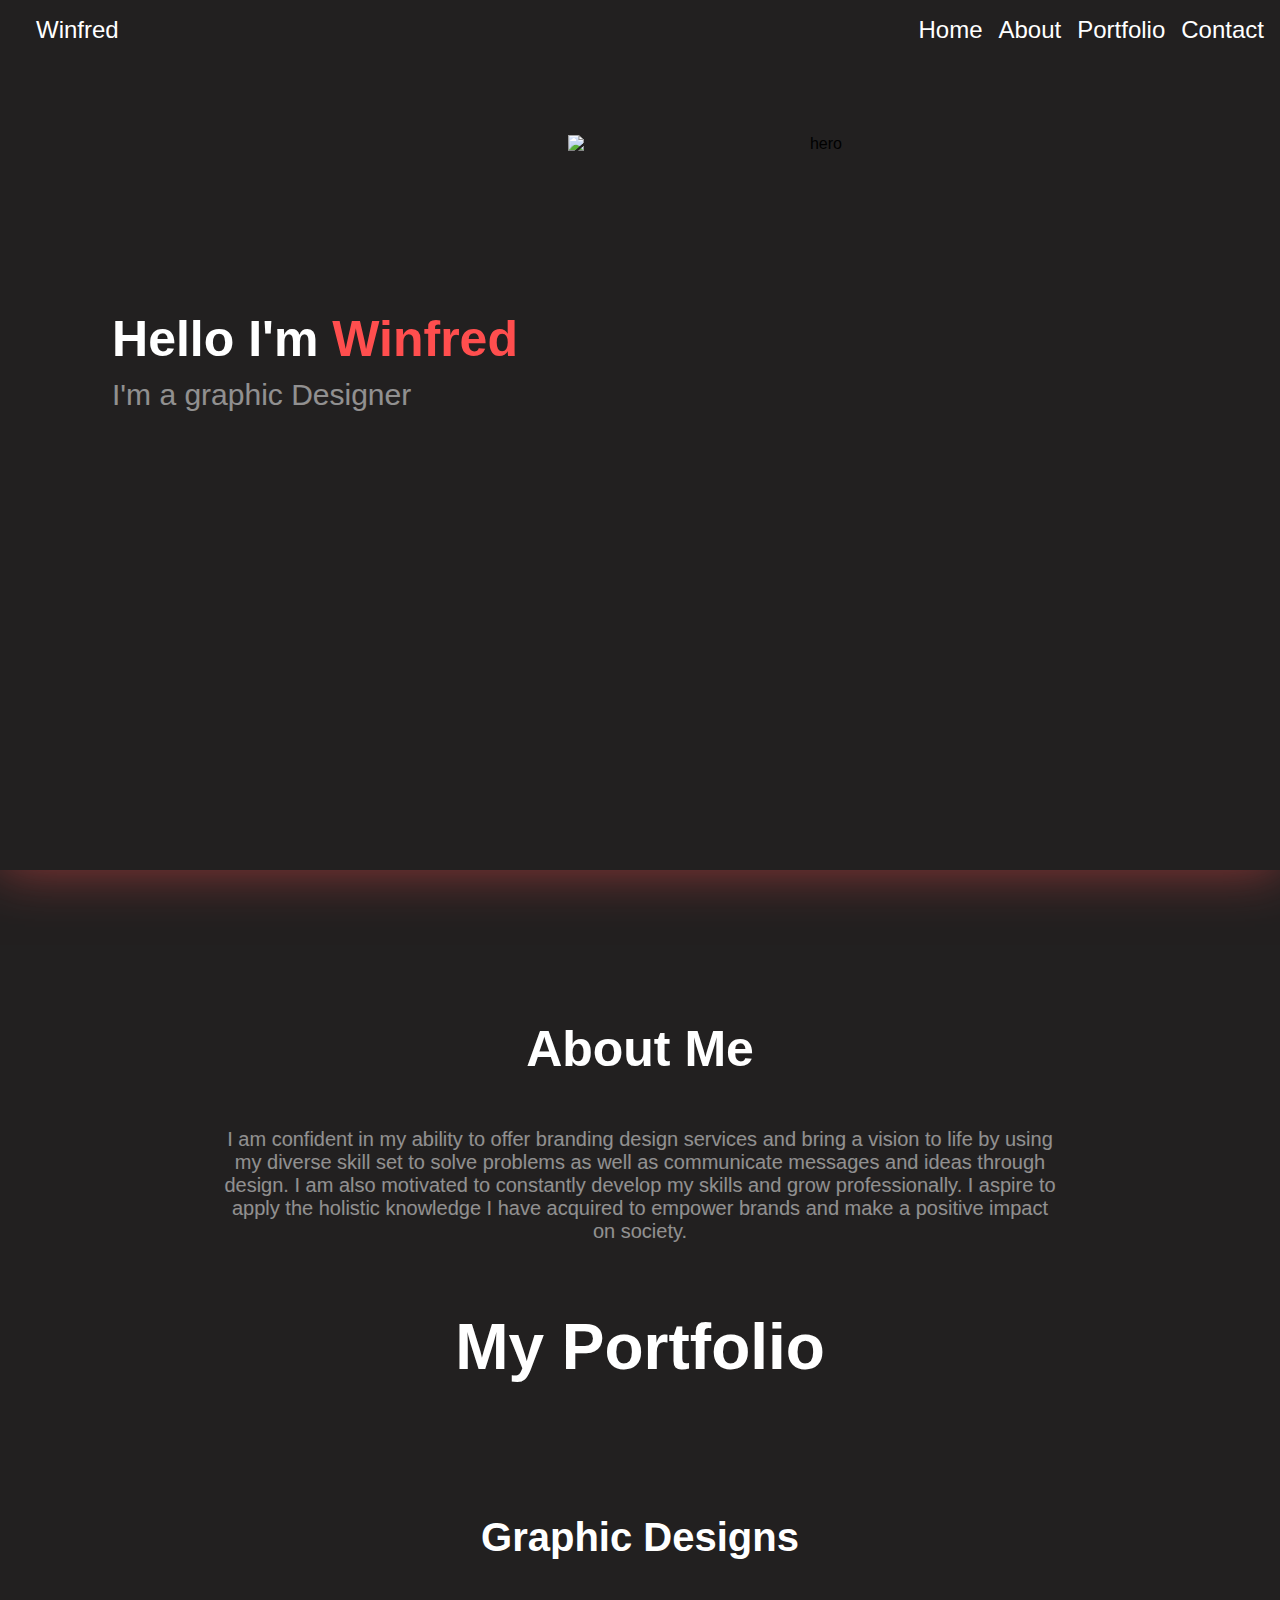
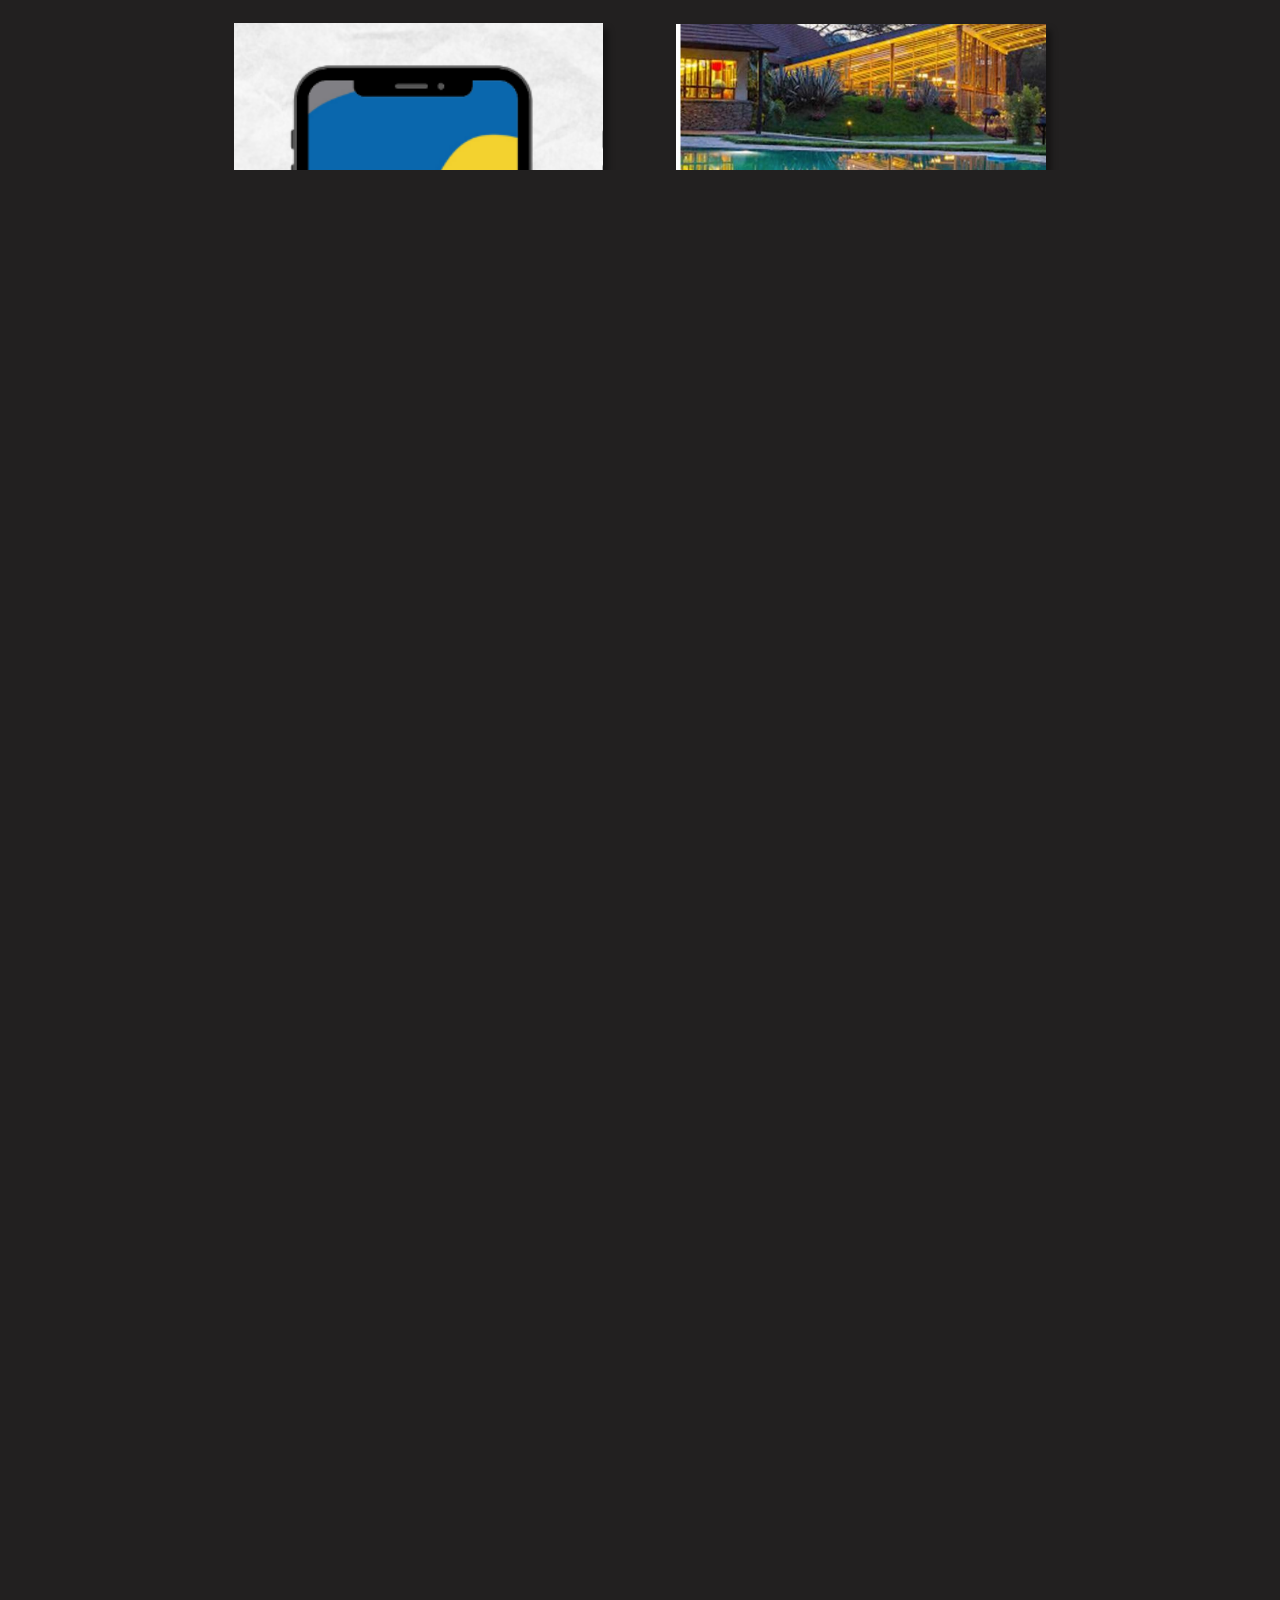
==== index.html @ 3dcd87e1 "adding more features" ====
<!DOCTYPE html>
<html lang="en">
<head>
    <meta charset="UTF-8">
    <meta http-equiv="X-UA-Compatible" content="IE=edge">
    <meta name="viewport" content="width=device-width, initial-scale=1.0">
    <script src="https://kit.fontawesome.com/c76bc25f8c.js" crossorigin="anonymous"></script>
    <script src = "https://code.jquery.com/jquery-3.6.0.min.js"></script>
    <link rel="stylesheet" href="style.css">
    <title>Winfred Maigua| Portfolio</title>
</head>
<body>
  <header>
    <nav>
      <div class="logo"><i style="padding-right: 20px;" class="fas fa-snowflake" class="logo"></i>Winfred</div>
      <div class="menu" id="menu">
        <div class="bar"></div>
        <div class="bar"></div>
        <div class="bar"></div>
      </div>
      <ul class="nav-list" id="navList">
        <li><a href="#">Home</a></li>
        <li><a href="#about">About</a></li>
        <li><a href="#portfolio">Portfolio</a></li>
        <li><a href="#contact">Contact</a></li>
      </ul>
    </nav>
  </header>
    <div class="hero" id = "hero">
        <div class="hero-text">
            <h1>Hello I'm <span>Winfred</span></h1>
            <h2>I'm a graphic Designer</h2>
        </div>
        <img src="hero.svg" alt="hero">
    </div>
    <div class="aboutme" id = "about">
        <div class="aboutme-text">
            <h1 style="padding-bottom: 50px;">About Me</h1>
            <p>I am confident in my ability to offer branding design services and
              bring a vision to life by using my diverse skill set to solve problems
              as well as communicate messages and ideas through design. I am also
              motivated to constantly develop my skills and grow professionally.
               I aspire to apply the holistic knowledge I have acquired to empower
              brands and make a positive impact on society.</p>
        </div>
        
    <div class="container" id="portfolio">
      <h1 class = "heading">My Portfolio</h1>
        <h2 class="subheading" id = "graphicdesign">Graphic Designs</h2>
        <div class="gallery">
          <div class="gallery-item">
            <img style="height: 15%; width: 350%;" class="gallery-image" src="images/appui.png" alt="placeholder">
            <div class="overlay">
              <h2 class="overlay-heading">Mobile Banking Project</h2>
              <a href = "nintendorebrand.html"><i class="fa-solid fa-arrow-up-right-from-square"></i></a>
            </div>
          </div>
          <div class="gallery-item">
            <img style="height: 550px; width: 450px;" class="gallery-image" src="images/safari.jpg" alt="placeholder">
            <div class="overlay">
              <h2 class="overlay-heading">Poster Design</h2>
              <a href = "maskdesigns.html"><i class="fa-solid fa-arrow-up-right-from-square"></i></a>
            </div>
          </div>

          <div class="gallery-item">
            <img style="height: 510px; width: 380px;" class="gallery-image" src="images/poster5.jpg" alt="placeholder">
            <div class="overlay">
              <h2 class="overlay-heading">Poster Design</h2>
              <a href = "poster.html"><i class="fa-solid fa-arrow-up-right-from-square"></i></a>
            </div>
          </div>

          <div class="gallery-item">
            <img style="height: 380px; width: 380px;" class="gallery-image" src="images/logo1.jpg" alt="placeholder">
            <div class="overlay">
              <h2 class="overlay-heading">Logo Design</h2>
              <a href = "logo.html"><i class="fa-solid fa-arrow-up-right-from-square"></i></a>
            </div>
          </div>

          <div class="gallery-item">
            <img style="height: 370px; width: 370px;" class="gallery-image" src="images/poster7.jpg" alt="placeholder">
            <div class="overlay">
              <h2 class="overlay-heading">More Poster </h2>
              <a href = "moreposter.html"><i class="fa-solid fa-arrow-up-right-from-square"></i></a>
            </div>
          </div>

          <div class="gallery-item">
            <img style="height: 600px; width: 500x;" class="gallery-image" src="images/poster2.jpg" alt="placeholder">
            <div class="overlay">
              <h2 class="overlay-heading">Extra Designs</h2>
              <a href = "others.html"><i class="fa-solid fa-arrow-up-right-from-square"></i></a>
            </div>
          </div>
          </div>
          </div>

</body>
<script>
const menuBtn = document.getElementById('menu');
const navList = document.getElementById('navList');

menuBtn.addEventListener('click', () => {
  navList.classList.toggle('open');
  menuBtn.classList.toggle('close');
});

</script>
</html>
---- style.css ----
* {
  margin: 0;
  padding: 0;
  box-sizing: border-box;
}

html {
  scroll-behavior: smooth;
}

body {
  font-family: Arial, sans-serif;
  background: #222020;
}

html,
body {
  max-width: 100%;
  overflow-x: hidden;
}

/* #################################### Nav Section ############################################ */

header {
  background-color: #222020;
  padding: 1rem;
  position: relative;
  top: 0;
  z-index: 5;
}

nav {
  display: flex;
  justify-content: space-between;
  align-items: center;
}

.logo {
  color: #fff;
  font-size: 1.5rem;
}

.menu {
  display: none;
  cursor: pointer;
  position: relative;
}

.menu.close .bar:nth-child(1) {
  transform: translateY(7.2px) rotate(45deg);
}

.menu.close .bar:nth-child(2) {
  opacity: 0;
}

.menu.close .bar:nth-child(3) {
  transform: translateY(-7.2px) rotate(-45deg);
}

.bar {
  width: 24px;
  height: 3px;
  background-color: #fff;
  margin: 4px 0;
  transition: all 0.3s;
}

.nav-list {
  display: flex;
  list-style: none;
  margin-left: auto;
}

.nav-list li {
  margin-left: 1rem;
  gap: 1rem;
}

.nav-list li a {
  text-decoration: none;
  color: #fff;
  font-size: 1.5rem;
  font-weight: 400;
  position: relative;
}

.nav-list li a::before {
  content: "";
  position: absolute;
  bottom: 0;
  left: 0;
  width: 100%;
  height: 3px;
  background-color: yellow;
  transform: scaleX(0);
  transition: transform 0.3s;
}

.nav-list li a:hover::before {
  transform: scaleX(1);
}

@media (max-width: 768px) {
  .menu {
    display: block;
  }

  .nav-list {
    position: absolute;
    top: 100%;
    left: 0;
    width: 100%;
    background-color: #333;
    flex-direction: column;
    align-items: center;
    max-height: 0;
    overflow: hidden;
    transition: max-height 0.3s ease-in-out;
    z-index: 1;
  }

  .nav-list.open {
    max-height: 300px;
  }

  .nav-list li {
    margin: 1rem 0;
  }
}


/* #################################### Hero Section ############################################ */
a {
  text-decoration: none;
}

.hero {
  height: 90vh;
  background: url(herobg.svg) no-repeat;
  background-size: cover;
  background-position: center;
  display: flex;
  flex-direction: row;
  text-align: center;
  justify-content: center;
  box-shadow: 0 0 50px rgba(255, 78, 78, 0.5);
}

.hero img {
  position: relative;
  float: left;
  margin-top: 75px;
  margin-left: 50px;
  width: 500px;
  height: 500px;
}

.hero-text {
  margin-top: 250px;
  margin-left: -100px;
  text-align: left;
  position: relative;
  color: #fff;
  cursor: default;
}

.hero-text h1 {
  font-size: 50px;
  font-weight: 600;
}

.hero-text h2 {
  margin-top: 10px;
  font-size: 30px;
  font-weight: 500;
  opacity: 50%;
}

.hero-text span {
  color: #ff4e4e;
}

/* Responsive Styles */
@media screen and (max-width: 768px) {
  .hero {
      height: 90vh;
      background: url(herobg.svg) no-repeat;
      background-size: cover;
      background-position: center;
      display: flex;
      flex-direction: column;
      align-items: center;
      justify-content: center;
      box-shadow: 0 0 50px rgba(255, 78, 78, 0.5);
  }

  .hero img {
      width: 80%;
      max-width: 500px;
      height: auto;
      margin-top: 75px;
      margin-bottom: 50px;
  }

  .hero-text {
      margin-top: 50px;
      margin-left: 0;
      text-align: center;
      position: relative;
      color: #fff;
      cursor: default;
  }

  .hero-text h1 {
      font-size: 10vw;
      font-weight: 600;
  }

  .hero-text h2 {
      margin-top: 10px;
      font-size: 5vw;
      font-weight: 500;
      opacity: 50%;
  }

  .hero-text span {
      color: #ff4e4e;
  }
}

/* #################################### About Section ############################################ */
.aboutme {
  display: flex;
  flex-direction: column;
  align-items: center;
  text-align: center;
  padding: 50px 0;
}

.aboutme-text {
  color: #000;
}

.aboutme-text h1 {
  font-size: 50px;
  font-weight: 600;
  width: 100%;
  color: #fff;
}

.aboutme-text p {
  font-size: 20px;
  font-weight: 500;
  opacity: 50%;
  width: 100%;
  color: #fff;
}

.cards {
  display: flex;
  flex-direction: column;
  justify-content: center;
  align-items: center;
  gap: 50px;
}

.card {
  width: 100%;
  max-width: 20rem;
  height: auto;
  background-color: #343434;
  border-radius: 1rem;
  border: #212121 0.2rem solid;
  transition: all 0.4s ease-in;
  box-shadow: 0.4rem 0.4rem 0.6rem #00000040;
  text-align: center;
}

.card:hover {
  transform: translateY(-1.5rem);
  border: #f2295bf0 0.2em solid;
  border-radius: 2.5rem 0 2.5rem 0;
  box-shadow: 5px 5px 5px #f2295bf0;
}

.card h1 {
  font-size: 25px;
  font-weight: 600;
  color: #fff;
  margin-top: 20px;
}

.card p {
  font-size: 17px;
  font-weight: 500;
  color: #fff;
  margin-top: 10px;
  opacity: 50%;
}

.card img {
  width: 100%;
  height: auto;
  margin-top: 30px;
}

@media screen and (min-width: 768px) {
  .aboutme {
    height: 100vh;
  }

  .aboutme-text {
    margin-top: 100px;
    position: relative;
    display: flex;
    flex-direction: column;
    align-items: center;
    justify-content: center;
    height: 100%;
  }

  .aboutme-text h1 {
    width: 65%;
  }

  .aboutme-text p {
    width: 65%;
  }

  .cards {
    flex-direction: row;
    margin-top: -50px;
    height: 100%;
  }

  .card {
    margin-top: 50px;
    height: 25rem;
  }

  .card img {
    width: 15rem;
    height: 15rem;
  }
}

/* #################################### Portfolio Section ############################################ */

.container {
  max-width: 100rem;
  margin: 0 auto;
  padding: 0 2rem 2rem;
}

.heading {
  font-family: "Montserrat", Arial, sans-serif;
  font-size: 4rem;
  font-weight: 700;
  line-height: 1.5;
  text-align: center;
  padding: 3.5rem 0;
  color: #fff;
}
.subheading{
  font-family: "Montserrat", Arial, sans-serif;
  font-size: 2.5rem;
  font-weight: 600;
  line-height: 1.5;
  text-align: center;
  padding: 3.5rem 0;
  color: #fff;
}

.heading span {
  display: block;
}

.gallery {
  display: flex;
  flex-wrap: wrap;
  margin: -1rem -1rem;
}

.gallery-item {
  flex: 1 0 24rem;
  margin: 1rem;
  box-shadow: 0.3rem 0.4rem 0.4rem rgba(0, 0, 0, 0.4);
  overflow: hidden;
  position: relative;
}

.gallery-image {
  display: block;
  width: 100%;
  height: 100%;
  object-fit: cover;
  transition: transform 400ms ease-out;
}

.gallery-item:hover .overlay {
  opacity: 1;
}

.gallery-image:hover {
  transform: scale(1.15);
}

.overlay {
  position: absolute;
  top: 0;
  left: 0;
  width: 100%;
  height: 100%;
  background-color: rgba(0, 0, 0, 0.5);
  color: #fff;
  opacity: 0;
  transition: opacity 400ms ease-out;
  display: flex;
  align-items: center;
  justify-content: center;
  flex-direction: column;
  text-align: center;
}
.overlay a{
  text-decoration: none;
  background: #ff0000;
  width: 50px;
  height: 50px;
  position: absolute;
  font-size: 1.5rem;
  border-radius: 50%;
  font-weight: 600;
  margin-top: 6rem;
  transition: all 0.3s ease-in;
  text-align: center;
  align-items: center;
  justify-content: center;
}
.overlay i {
  font-size: 2rem;
  position: absolute;
  color: #fff;
  top: 50%;
  left: 50%;
  transform: translate(-50%, -50%);
}

.overlay h3 {
  font-size: 2rem;
  margin-bottom: 0.5rem;
}

.overlay p { 
  font-size: 1.2rem;
}


@supports (display: grid) {
	.gallery {
		display: grid;
		grid-template-columns: repeat(auto-fit, minmax(24rem, 1fr));
		grid-gap: 2rem;
    justify-content: center;
    align-items: center;
	}

	.gallery,
	.gallery-item {
		margin: 0;
    width: 90%;
    margin-left: 5%;
	}
}
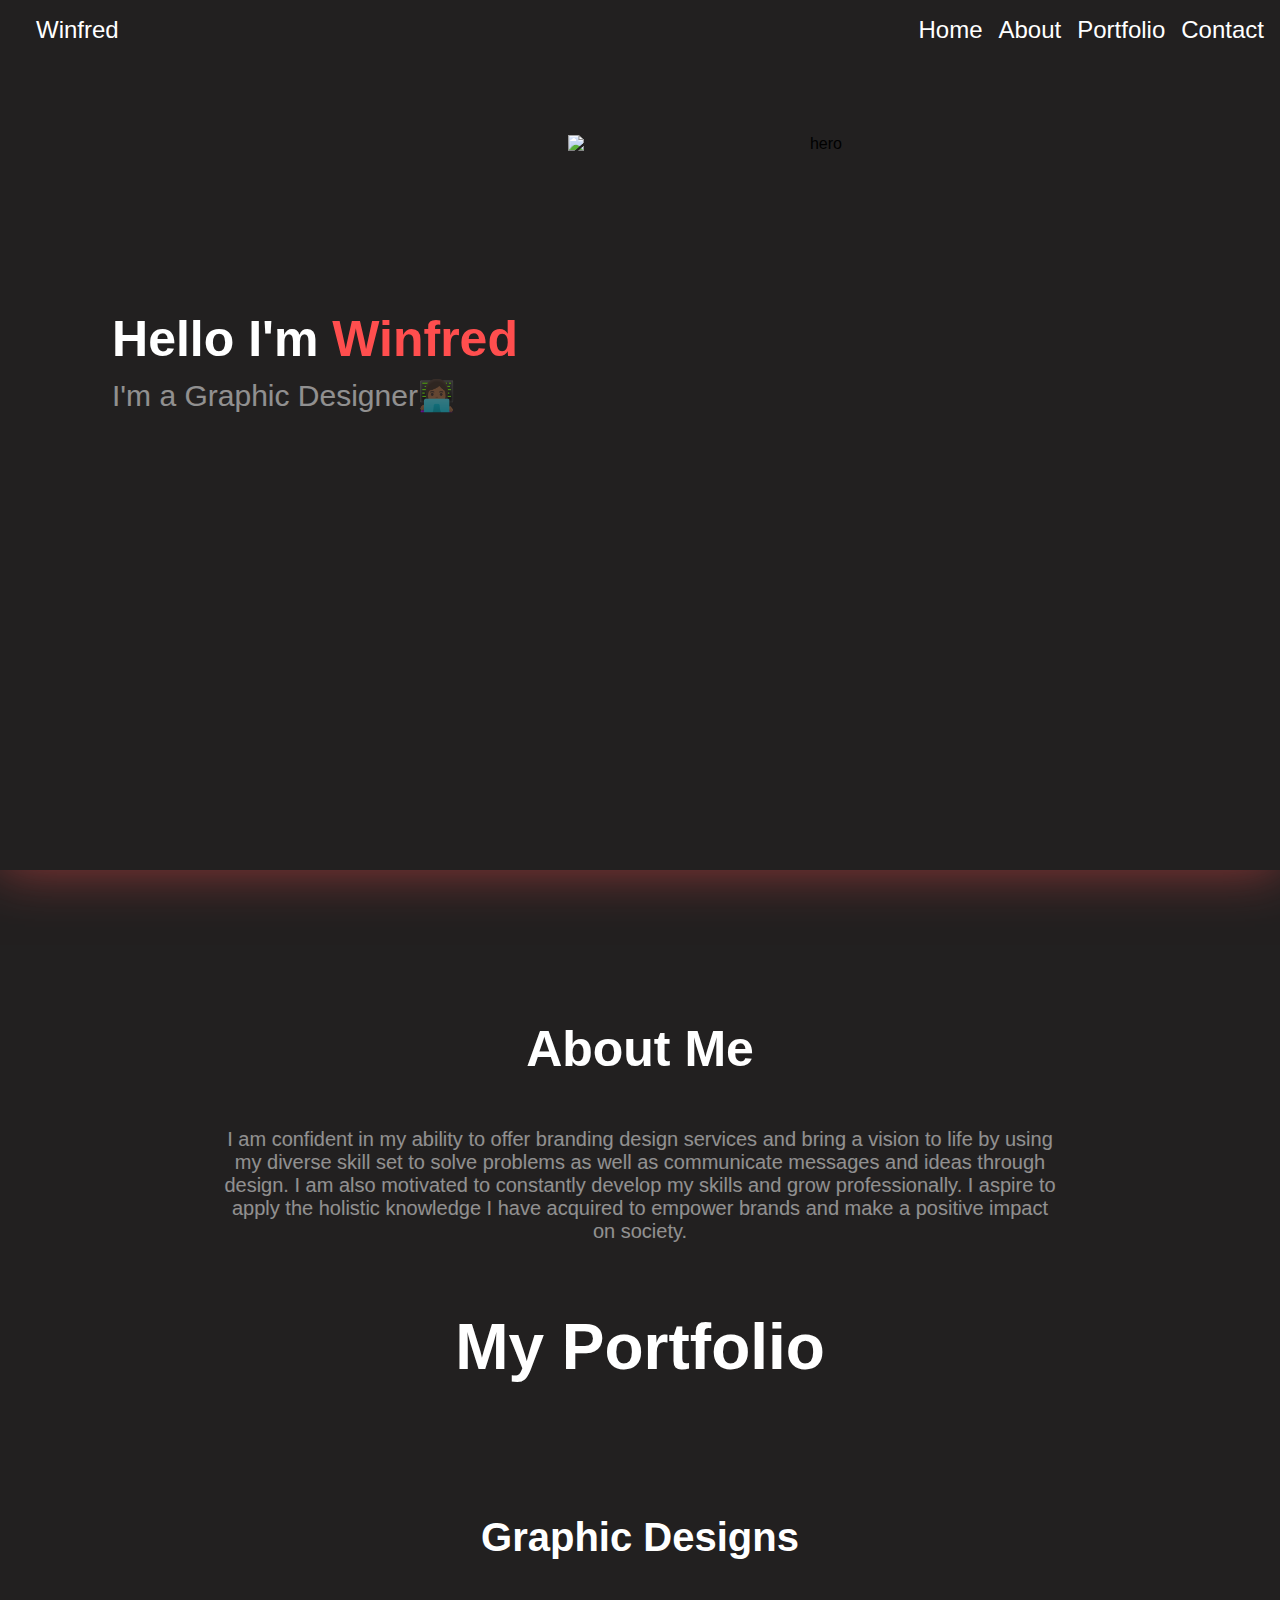
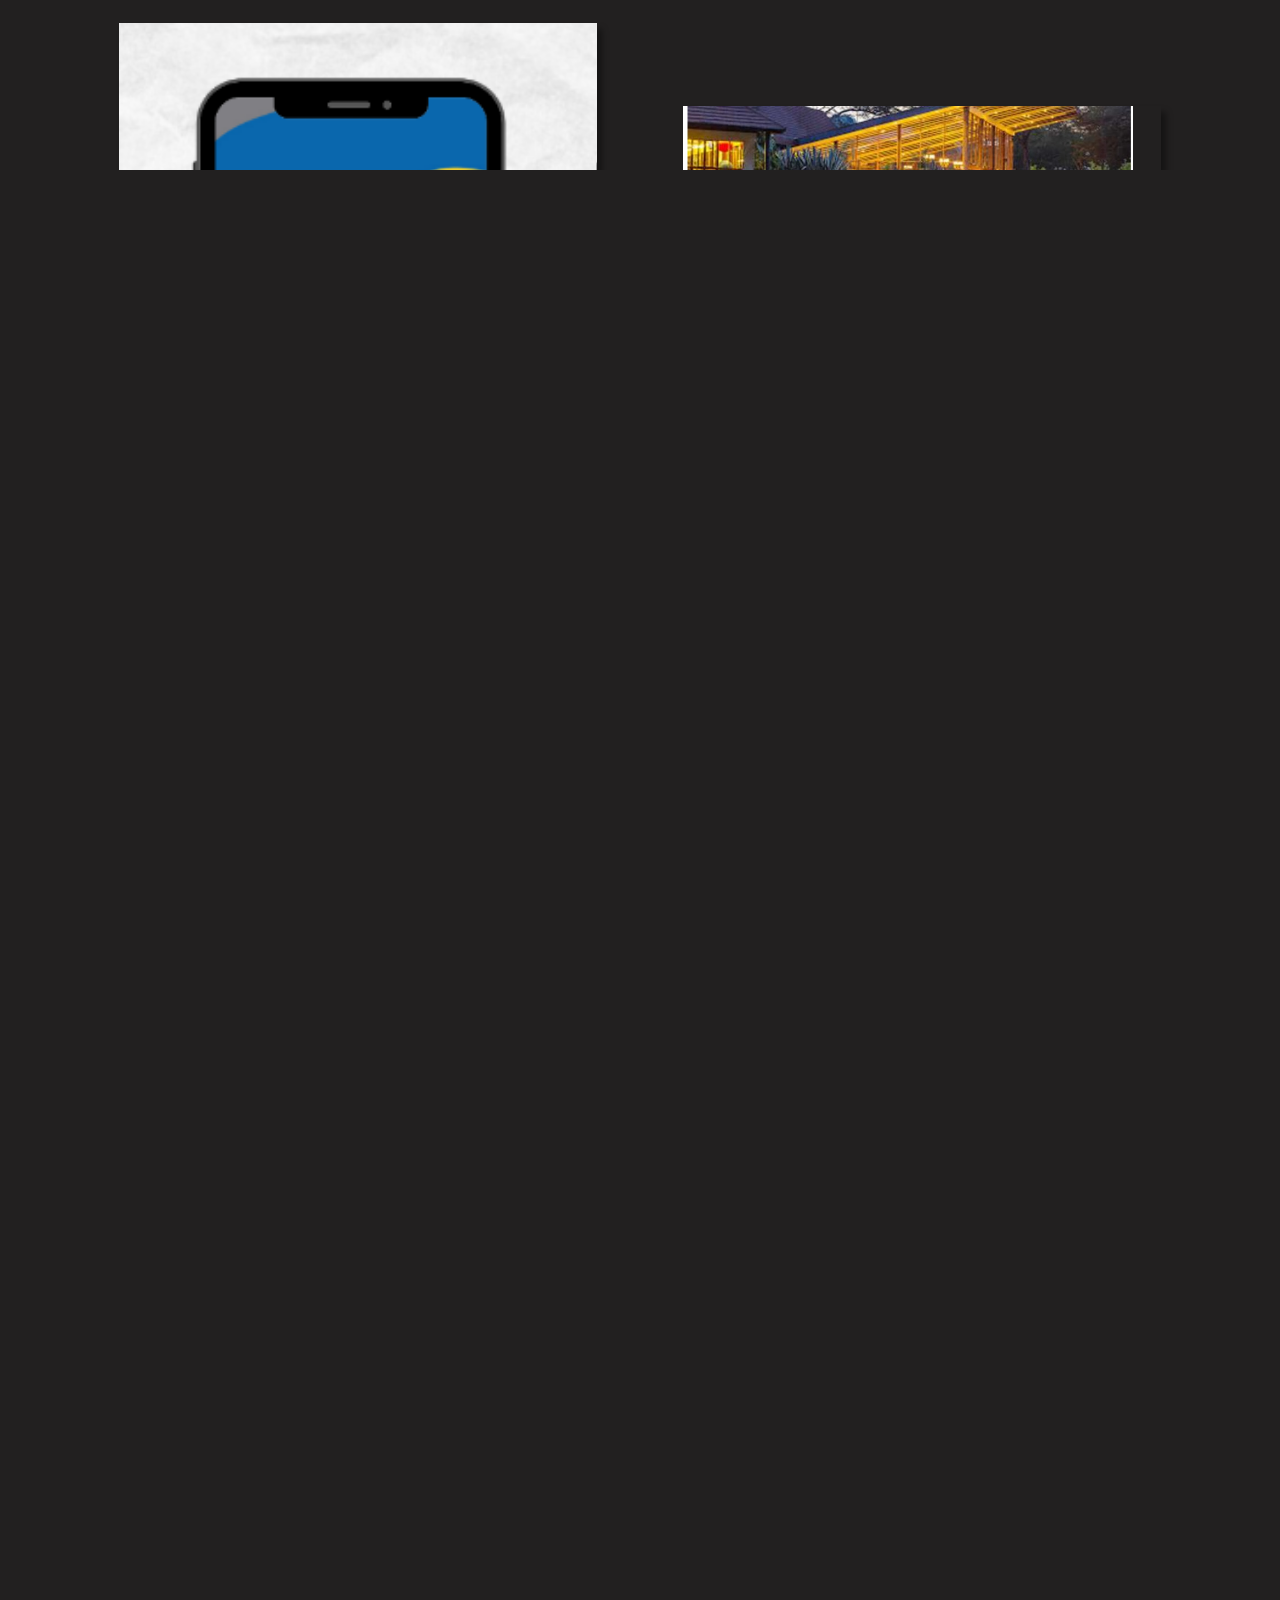
==== commit cec386d5: "touching final changes" ====
--- a/index.html
+++ b/index.html
@@ -29,7 +29,7 @@
     <div class="hero" id = "hero">
         <div class="hero-text">
             <h1>Hello I'm <span>Winfred</span></h1>
-            <h2>I'm a graphic Designer</h2>
+            <h2>I'm a Graphic Designer👩🏾‍💻</h2>
         </div>
         <img src="hero.svg" alt="hero">
     </div>
@@ -66,7 +66,7 @@
           <div class="gallery-item">
             <img style="height: 510px; width: 380px;" class="gallery-image" src="images/poster5.jpg" alt="placeholder">
             <div class="overlay">
-              <h2 class="overlay-heading">Poster Design</h2>
+              <h2 class="overlay-heading">Flyer Design</h2>
               <a href = "poster.html"><i class="fa-solid fa-arrow-up-right-from-square"></i></a>
             </div>
           </div>
@@ -82,13 +82,13 @@
           <div class="gallery-item">
             <img style="height: 370px; width: 370px;" class="gallery-image" src="images/poster7.jpg" alt="placeholder">
             <div class="overlay">
-              <h2 class="overlay-heading">More Poster </h2>
+              <h2 class="overlay-heading">Flyer Design </h2>
               <a href = "moreposter.html"><i class="fa-solid fa-arrow-up-right-from-square"></i></a>
             </div>
           </div>
 
           <div class="gallery-item">
-            <img style="height: 600px; width: 500x;" class="gallery-image" src="images/poster2.jpg" alt="placeholder">
+            <img style="max-height: min-content; max-width: min-content;" class="gallery-image" src="images/poster13.jpg" alt="placeholder">
             <div class="overlay">
               <h2 class="overlay-heading">Extra Designs</h2>
               <a href = "others.html"><i class="fa-solid fa-arrow-up-right-from-square"></i></a>
